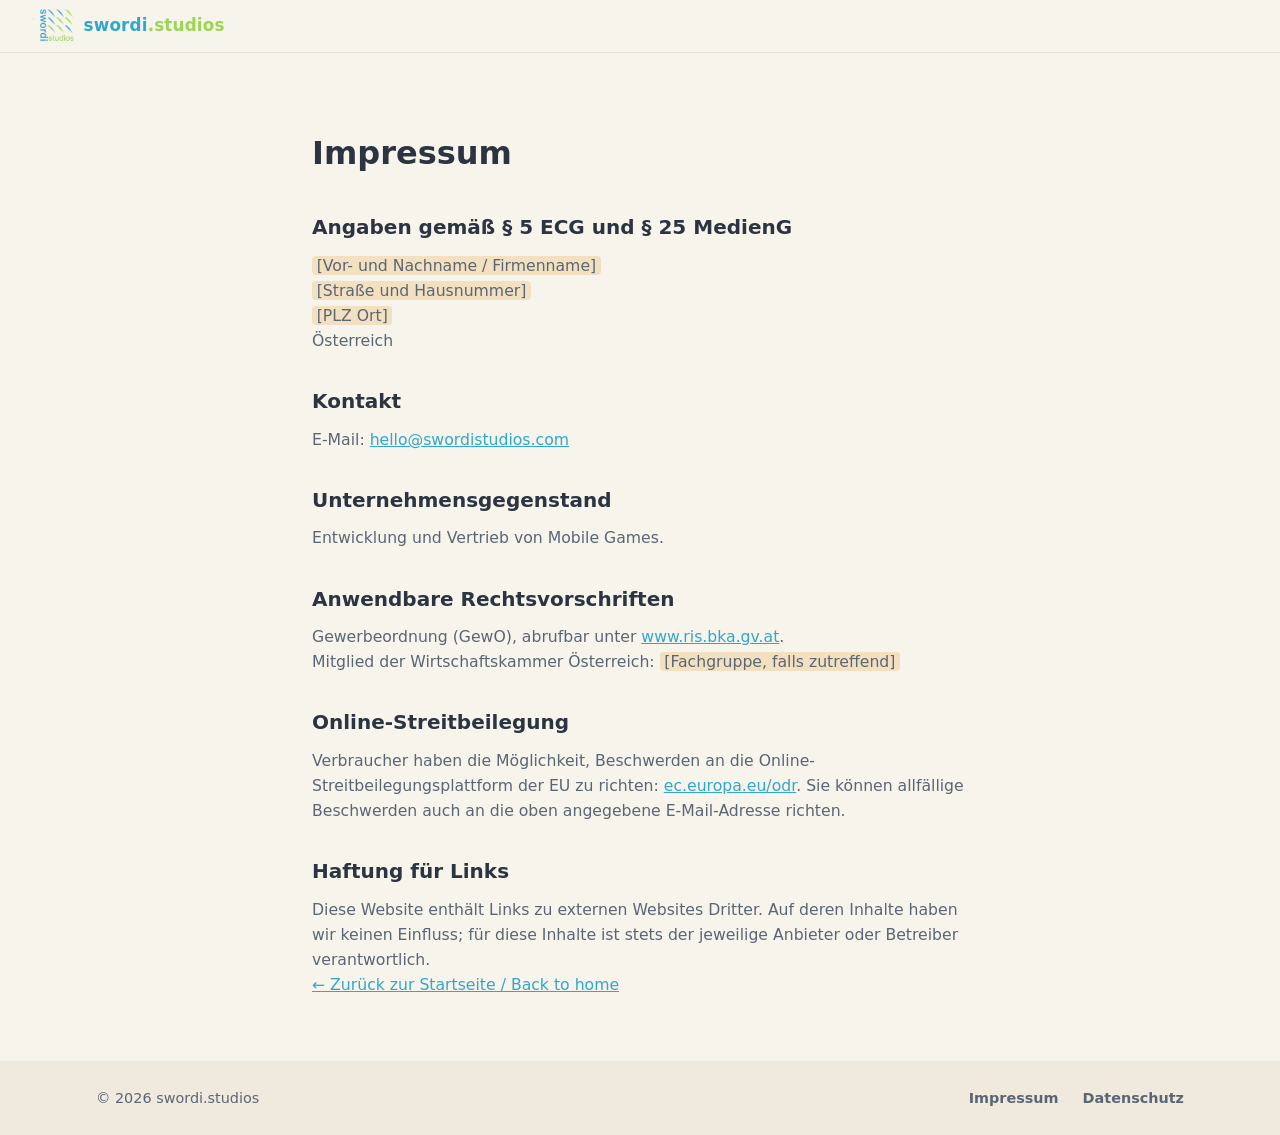
==== impressum.html @ f4ccf382 "Initial swordi.studios landing page Static bilingual (EN/DE) landing page with studio CI hero, dark " ====
<!DOCTYPE html>
<html lang="de">
<head>
  <meta charset="UTF-8">
  <meta name="viewport" content="width=device-width, initial-scale=1.0">
  <title>Impressum — swordi.studios</title>
  <meta name="robots" content="noindex">
  <link rel="icon" type="image/png" sizes="32x32" href="assets/img/favicon-32.png">
  <link rel="stylesheet" href="css/style.css">
</head>
<body>

  <header class="nav scrolled">
    <a class="nav-brand" href="index.html">
      <img src="assets/img/logo-192.png" alt="" width="34" height="34">
      <span>swordi<em>.studios</em></span>
    </a>
  </header>

  <main class="legal">
    <h1>Impressum</h1>

    <h2>Angaben gemäß § 5 ECG und § 25 MedienG</h2>
    <p>
      <span class="placeholder">[Vor- und Nachname / Firmenname]</span><br>
      <span class="placeholder">[Straße und Hausnummer]</span><br>
      <span class="placeholder">[PLZ Ort]</span><br>
      Österreich
    </p>

    <h2>Kontakt</h2>
    <p>
      E-Mail: <a href="mailto:hello@swordistudios.com">hello@swordistudios.com</a>
    </p>

    <h2>Unternehmensgegenstand</h2>
    <p>Entwicklung und Vertrieb von Mobile Games.</p>

    <h2>Anwendbare Rechtsvorschriften</h2>
    <p>
      Gewerbeordnung (GewO), abrufbar unter <a href="https://www.ris.bka.gv.at" target="_blank" rel="noopener">www.ris.bka.gv.at</a>.<br>
      Mitglied der Wirtschaftskammer Österreich: <span class="placeholder">[Fachgruppe, falls zutreffend]</span>
    </p>

    <h2>Online-Streitbeilegung</h2>
    <p>
      Verbraucher haben die Möglichkeit, Beschwerden an die Online-Streitbeilegungsplattform
      der EU zu richten: <a href="https://ec.europa.eu/odr" target="_blank" rel="noopener">ec.europa.eu/odr</a>.
      Sie können allfällige Beschwerden auch an die oben angegebene E-Mail-Adresse richten.
    </p>

    <h2>Haftung für Links</h2>
    <p>
      Diese Website enthält Links zu externen Websites Dritter. Auf deren Inhalte haben wir
      keinen Einfluss; für diese Inhalte ist stets der jeweilige Anbieter oder Betreiber
      verantwortlich.
    </p>

    <p><a href="index.html">← Zurück zur Startseite / Back to home</a></p>
  </main>

  <footer class="footer">
    <div class="footer-inner">
      <p>© 2026 swordi.studios</p>
      <nav aria-label="Legal">
        <a href="impressum.html">Impressum</a>
        <a href="privacy.html">Datenschutz</a>
      </nav>
    </div>
  </footer>

</body>
</html>
---- css/style.css ----
/* ============================================================
   swordi.studios — landing page
   CI: logo colors (blue #31a7cd, green #9bd554, cream paper)
   Delikta section: game CI (navy #0e1422, gold #e5a53f)
   ============================================================ */

:root {
  --blue: #31a7cd;
  --green: #9bd554;
  --ink: #2b3440;
  --ink-soft: #5a6674;
  --paper: #f7f4ec;
  --paper-deep: #efeadd;

  --navy: #0e1422;
  --navy-panel: #151d30;
  --gold: #e5a53f;
  --gold-soft: #eec27d;
  --cream: #f2edda;
  --cream-dim: #b8b4a4;

  --sans: "Avenir Next", "Segoe UI", system-ui, -apple-system, sans-serif;
  --serif: Georgia, "Times New Roman", serif;
  --mono: "SF Mono", "Cascadia Code", Menlo, Consolas, monospace;
}

* { margin: 0; padding: 0; box-sizing: border-box; }

html { scroll-behavior: smooth; }

body {
  font-family: var(--sans);
  color: var(--ink);
  background: var(--paper);
  line-height: 1.6;
  -webkit-font-smoothing: antialiased;
}

img { max-width: 100%; height: auto; display: block; }

/* ============ Navigation ============ */

.nav {
  position: fixed;
  inset: 0 0 auto 0;
  z-index: 100;
  display: flex;
  align-items: center;
  gap: 1.5rem;
  padding: 0.9rem clamp(1rem, 4vw, 2.5rem);
  transition: background 0.35s ease, box-shadow 0.35s ease, padding 0.35s ease;
}

.nav.scrolled {
  background: rgba(247, 244, 236, 0.85);
  backdrop-filter: blur(12px);
  -webkit-backdrop-filter: blur(12px);
  box-shadow: 0 1px 0 rgba(43, 52, 64, 0.08);
  padding-top: 0.55rem;
  padding-bottom: 0.55rem;
}

.nav-brand {
  display: flex;
  align-items: center;
  gap: 0.6rem;
  text-decoration: none;
  color: var(--blue);
  font-weight: 700;
  font-size: 1.05rem;
  letter-spacing: 0.01em;
}

.nav-brand em { font-style: normal; color: var(--green); }

.nav-links {
  margin-left: auto;
  display: flex;
  gap: clamp(0.8rem, 2.5vw, 1.8rem);
}

.nav-links a {
  text-decoration: none;
  color: var(--ink-soft);
  font-size: 0.95rem;
  font-weight: 600;
  transition: color 0.2s;
}

.nav-links a:hover { color: var(--blue); }

.lang-toggle {
  display: flex;
  border: 1.5px solid rgba(43, 52, 64, 0.2);
  border-radius: 999px;
  overflow: hidden;
}

.lang-toggle button {
  border: 0;
  background: transparent;
  font: 600 0.78rem var(--sans);
  color: var(--ink-soft);
  padding: 0.32rem 0.7rem;
  cursor: pointer;
  transition: background 0.2s, color 0.2s;
}

.lang-toggle button[aria-pressed="true"] {
  background: var(--blue);
  color: #fff;
}

/* ============ Hero ============ */

.hero {
  position: relative;
  min-height: 100svh;
  display: grid;
  place-items: center;
  overflow: hidden;
  background:
    radial-gradient(90rem 60rem at 80% -20%, rgba(49, 167, 205, 0.08), transparent 60%),
    radial-gradient(80rem 50rem at 10% 110%, rgba(155, 213, 84, 0.1), transparent 60%),
    var(--paper);
  padding: 6rem 1.5rem 4rem;
}

.hero-inner {
  position: relative;
  z-index: 2;
  text-align: center;
  max-width: 44rem;
}

.hero-logo {
  width: clamp(180px, 34vw, 300px);
  margin: 0 auto 1.8rem;
  animation: logo-in 1s cubic-bezier(0.2, 0.7, 0.3, 1) both;
}

.hero-tag {
  font-family: var(--mono);
  font-size: clamp(0.8rem, 1.6vw, 0.95rem);
  letter-spacing: 0.35em;
  text-transform: uppercase;
  color: var(--ink-soft);
  animation: rise-in 0.9s 0.25s cubic-bezier(0.2, 0.7, 0.3, 1) both;
}

.hero-sub {
  margin: 1rem auto 2.2rem;
  max-width: 30rem;
  font-size: clamp(1.05rem, 2.2vw, 1.25rem);
  color: var(--ink);
  animation: rise-in 0.9s 0.4s cubic-bezier(0.2, 0.7, 0.3, 1) both;
}

.hero-cta {
  display: inline-flex;
  align-items: center;
  gap: 0.5rem;
  background: var(--blue);
  color: #fff;
  text-decoration: none;
  font-weight: 700;
  font-size: 1rem;
  padding: 0.85rem 1.7rem;
  border-radius: 999px;
  box-shadow: 0 8px 24px rgba(49, 167, 205, 0.35);
  transition: transform 0.25s, box-shadow 0.25s, background 0.25s;
  animation: rise-in 0.9s 0.55s cubic-bezier(0.2, 0.7, 0.3, 1) both;
}

.hero-cta:hover {
  transform: translateY(-2px);
  background: #2b96b9;
  box-shadow: 0 12px 30px rgba(49, 167, 205, 0.45);
}

.hero-cta svg { transition: transform 0.25s; }
.hero-cta:hover svg { transform: translateY(3px); }

/* floating feathers */

.feathers { position: absolute; inset: 0; z-index: 1; pointer-events: none; }

.feather {
  position: absolute;
  width: clamp(50px, 8vw, 110px);
  opacity: 0.85;
  will-change: transform;
  animation: feather-drift 7s ease-in-out infinite alternate;
}

.f1 { top: 12%; left: 6%; animation-delay: -1s; }
.f2 { top: 22%; right: 9%; animation-delay: -3s; }
.f3 { bottom: 24%; left: 12%; width: clamp(36px, 5vw, 70px); animation-delay: -5s; }
.f4 { top: 55%; right: 5%; width: clamp(60px, 9vw, 130px); animation-delay: -2s; }
.f5 { top: 6%; left: 42%; width: clamp(30px, 4vw, 56px); animation-delay: -4s; }
.f6 { bottom: 10%; right: 30%; width: clamp(34px, 4.5vw, 64px); animation-delay: -6s; }

/* animates `transform` only — JS parallax uses the separate `translate`
   property, so both compose without fighting each other */
@keyframes feather-drift {
  from { transform: rotate(-4deg) translateY(-12px); }
  to   { transform: rotate(5deg) translateY(14px); }
}

@keyframes logo-in {
  from { opacity: 0; transform: scale(0.92) translateY(14px); }
  to   { opacity: 1; transform: none; }
}

@keyframes rise-in {
  from { opacity: 0; transform: translateY(18px); }
  to   { opacity: 1; transform: none; }
}

.scroll-hint {
  position: absolute;
  bottom: 2rem;
  left: 50%;
  translate: -50% 0;
  width: 26px;
  height: 42px;
  border: 2px solid rgba(43, 52, 64, 0.3);
  border-radius: 14px;
  z-index: 2;
}

.scroll-hint span {
  position: absolute;
  top: 7px;
  left: 50%;
  translate: -50% 0;
  width: 4px;
  height: 8px;
  border-radius: 2px;
  background: var(--blue);
  animation: scroll-dot 1.8s ease-in-out infinite;
}

@keyframes scroll-dot {
  0%   { opacity: 1; transform: translateY(0); }
  70%  { opacity: 0; transform: translateY(14px); }
  100% { opacity: 0; transform: translateY(0); }
}

/* ============ Delikta section (dark noir) ============ */

.delikta {
  position: relative;
  background:
    radial-gradient(70rem 40rem at 85% 0%, rgba(229, 165, 63, 0.06), transparent 55%),
    radial-gradient(60rem 45rem at 0% 100%, rgba(229, 165, 63, 0.05), transparent 55%),
    var(--navy);
  color: var(--cream);
  padding: clamp(5rem, 10vw, 8.5rem) 1.5rem;
  clip-path: polygon(0 0, 100% 2.5rem, 100% 100%, 0 calc(100% - 2.5rem));
  margin: -2.5rem 0;
  z-index: 3;
}

.delikta-inner { max-width: 68rem; margin: 0 auto; }

.case-header { text-align: center; margin-bottom: clamp(4rem, 8vw, 6.5rem); }

.kicker {
  display: inline-flex;
  align-items: center;
  gap: 0.9rem;
  font-family: var(--mono);
  font-size: 0.82rem;
  letter-spacing: 0.32em;
  text-transform: uppercase;
  color: var(--gold);
}

.kicker .rule { width: 3rem; height: 1px; background: var(--gold); opacity: 0.7; }

.kicker.small { font-size: 0.72rem; gap: 0; }

.delikta-wordmark {
  font-family: var(--serif);
  font-weight: 700;
  font-size: clamp(3rem, 10vw, 6rem);
  letter-spacing: 0.06em;
  color: var(--cream);
  margin: 1.2rem 0 0.4rem;
  line-height: 1.05;
}

.delikta-wordmark span { color: var(--gold); }

.delikta-tagline {
  font-family: var(--mono);
  letter-spacing: 0.3em;
  text-transform: uppercase;
  font-size: clamp(0.75rem, 1.8vw, 0.95rem);
  color: var(--gold-soft);
}

.delikta-intro {
  max-width: 36rem;
  margin: 1.8rem auto 0;
  font-size: clamp(1rem, 2vw, 1.15rem);
  color: var(--cream-dim);
}

/* feature rows */

.features { display: grid; gap: clamp(4rem, 8vw, 7rem); }

.feature {
  display: grid;
  grid-template-columns: minmax(0, 5fr) minmax(0, 6fr);
  align-items: center;
  gap: clamp(2rem, 5vw, 4.5rem);
}

.feature:nth-child(even) .feature-shot { order: 2; }
.feature:nth-child(even) .feature-copy { order: 1; text-align: right; }
.feature:nth-child(even) .feature-copy .kicker { flex-direction: row-reverse; }

.feature-shot {
  display: flex;
  justify-content: center;
}

.feature-shot img {
  width: min(100%, 330px);
  border-radius: 22px;
  border: 1px solid rgba(229, 165, 63, 0.35);
  box-shadow:
    0 30px 60px rgba(0, 0, 0, 0.5),
    0 0 0 6px rgba(229, 165, 63, 0.06);
  rotate: -2.5deg;
  transition: rotate 0.5s cubic-bezier(0.2, 0.7, 0.3, 1), scale 0.5s cubic-bezier(0.2, 0.7, 0.3, 1);
}

.feature:nth-child(even) .feature-shot img { rotate: 2.5deg; }

.feature-shot img:hover { rotate: 0deg; scale: 1.02; }

.feature-copy h2 {
  font-family: var(--serif);
  font-size: clamp(1.7rem, 4vw, 2.5rem);
  line-height: 1.15;
  margin: 0.9rem 0 0.8rem;
  color: var(--gold);
}

.feature-copy h2::first-line { color: var(--gold); }

.feature-copy p:not(.kicker) {
  color: var(--cream-dim);
  font-size: clamp(0.98rem, 1.8vw, 1.08rem);
  max-width: 26rem;
}

.feature:nth-child(even) .feature-copy p:not(.kicker) { margin-left: auto; }

/* CTA */

.delikta-cta {
  text-align: center;
  margin-top: clamp(5rem, 9vw, 7.5rem);
  padding-top: clamp(3rem, 6vw, 4.5rem);
  border-top: 1px solid rgba(229, 165, 63, 0.2);
}

.delikta-cta h2 {
  font-family: var(--serif);
  font-size: clamp(1.8rem, 4.5vw, 2.7rem);
  color: var(--cream);
  margin-bottom: 2rem;
}

.store-buttons {
  display: flex;
  flex-wrap: wrap;
  gap: 1rem;
  justify-content: center;
}

.store-btn {
  display: inline-flex;
  align-items: center;
  gap: 0.8rem;
  padding: 0.7rem 1.5rem;
  border-radius: 14px;
  text-decoration: none;
  text-align: left;
  line-height: 1.25;
}

.store-btn span { display: flex; flex-direction: column; }
.store-btn small { font-size: 0.72rem; letter-spacing: 0.06em; text-transform: uppercase; opacity: 0.8; }
.store-btn strong { font-size: 1.15rem; }

.store-btn.play {
  background: var(--gold);
  color: var(--navy);
  box-shadow: 0 10px 30px rgba(229, 165, 63, 0.25);
  transition: transform 0.25s, box-shadow 0.25s;
}

.store-btn.play:hover {
  transform: translateY(-2px);
  box-shadow: 0 14px 36px rgba(229, 165, 63, 0.4);
}

.store-btn.soon {
  border: 1px solid rgba(242, 237, 218, 0.25);
  color: var(--cream-dim);
  cursor: default;
}

.delikta-link { margin-top: 1.8rem; color: var(--cream-dim); font-size: 0.95rem; }
.delikta-link a { color: var(--gold-soft); font-weight: 600; }

/* ============ Studio ============ */

.studio {
  background:
    radial-gradient(60rem 40rem at 15% 0%, rgba(155, 213, 84, 0.1), transparent 55%),
    radial-gradient(60rem 40rem at 90% 100%, rgba(49, 167, 205, 0.08), transparent 55%),
    var(--paper);
  padding: clamp(7rem, 12vw, 10rem) 1.5rem clamp(5rem, 9vw, 7rem);
  text-align: center;
}

.studio-inner { max-width: 40rem; margin: 0 auto; }

.light-kicker { color: var(--blue); }
.light-kicker::before, .light-kicker::after { content: none; }

.studio h2 {
  font-size: clamp(1.9rem, 4.5vw, 2.8rem);
  margin: 1rem 0 1.2rem;
  color: var(--ink);
  letter-spacing: -0.01em;
}

.studio p { color: var(--ink-soft); font-size: clamp(1rem, 2vw, 1.12rem); }

.studio-contact { margin-top: 2rem; font-weight: 600; }
.studio-contact a { color: var(--blue); text-decoration: none; border-bottom: 2px solid var(--green); }
.studio-contact a:hover { color: var(--green); }

/* ============ Footer ============ */

.footer {
  background: var(--paper-deep);
  padding: 1.6rem 1.5rem;
}

.footer-inner {
  max-width: 68rem;
  margin: 0 auto;
  display: flex;
  flex-wrap: wrap;
  gap: 0.8rem 2rem;
  align-items: center;
  justify-content: space-between;
  font-size: 0.9rem;
  color: var(--ink-soft);
}

.footer nav { display: flex; gap: 1.5rem; }
.footer a { color: var(--ink-soft); text-decoration: none; font-weight: 600; }
.footer a:hover { color: var(--blue); }

/* ============ Scroll reveals ============ */

.reveal {
  opacity: 0;
  transform: translateY(36px);
  transition: opacity 0.8s cubic-bezier(0.2, 0.7, 0.3, 1), transform 0.8s cubic-bezier(0.2, 0.7, 0.3, 1);
}

.reveal.visible { opacity: 1; transform: none; }

/* ============ Legal pages ============ */

.legal {
  max-width: 44rem;
  margin: 0 auto;
  padding: 8rem 1.5rem 4rem;
}

.legal h1 { font-size: 2rem; margin-bottom: 1.5rem; }
.legal h2 { font-size: 1.25rem; margin: 2rem 0 0.6rem; }
.legal p, .legal li { color: var(--ink-soft); font-size: 0.98rem; }
.legal ul { padding-left: 1.2rem; }
.legal a { color: var(--blue); }
.legal .placeholder { background: rgba(229, 165, 63, 0.25); padding: 0 0.3em; border-radius: 4px; }

/* ============ Responsive ============ */

@media (max-width: 760px) {
  .nav-links { display: none; }
  .nav-brand { flex: 1; }

  .feature { grid-template-columns: 1fr; gap: 1.8rem; }
  .feature:nth-child(even) .feature-shot { order: 0; }
  .feature:nth-child(even) .feature-copy { order: 1; text-align: left; }
  .feature:nth-child(even) .feature-copy .kicker { flex-direction: row; }
  .feature:nth-child(even) .feature-copy p:not(.kicker) { margin-left: 0; }
  .feature-copy { text-align: left; }
  .feature-shot img { width: min(78%, 300px); }

  .delikta { clip-path: polygon(0 0, 100% 1.2rem, 100% 100%, 0 calc(100% - 1.2rem)); margin: -1.2rem 0; }
}

/* ============ Reduced motion ============ */

@media (prefers-reduced-motion: reduce) {
  html { scroll-behavior: auto; }
  .feather, .scroll-hint span { animation: none; }
  .hero-logo, .hero-tag, .hero-sub, .hero-cta { animation-duration: 0.01s; animation-delay: 0s; }
  .reveal { opacity: 1; transform: none; transition: none; }
  .feature-shot img { transition: none; }
}
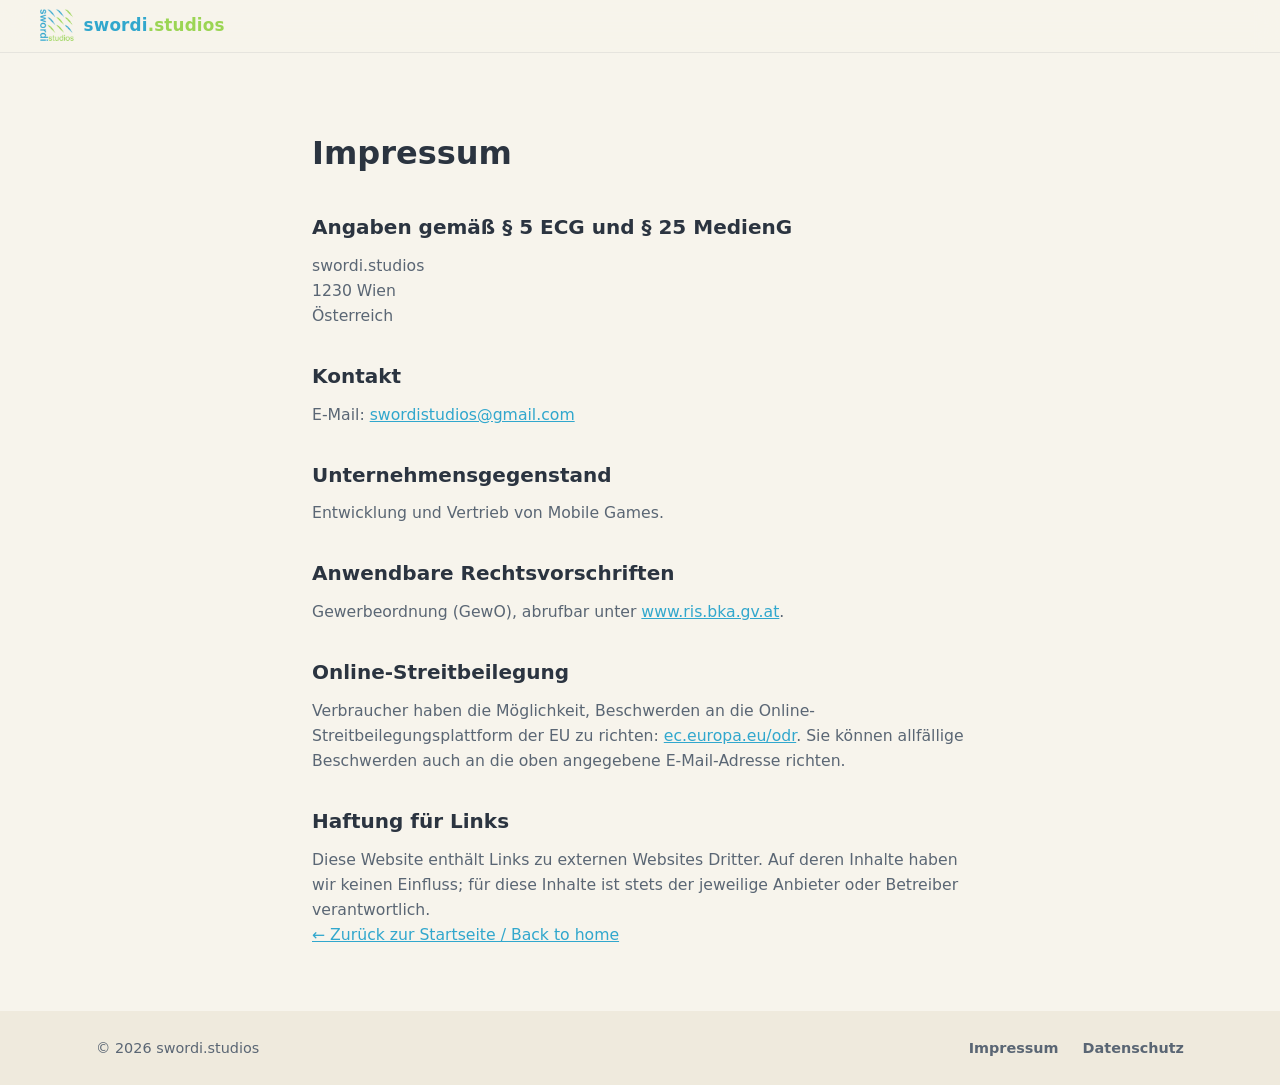
==== commit df97beb3: "Fill in Impressum/privacy details, use swordistudios@gmail.com Co-Authored-By: Claude Fable 5 <norep" ====
--- a/impressum.html
+++ b/impressum.html
@@ -22,15 +22,14 @@
 
     <h2>Angaben gemäß § 5 ECG und § 25 MedienG</h2>
     <p>
-      <span class="placeholder">[Vor- und Nachname / Firmenname]</span><br>
-      <span class="placeholder">[Straße und Hausnummer]</span><br>
-      <span class="placeholder">[PLZ Ort]</span><br>
+      swordi.studios<br>
+      1230 Wien<br>
       Österreich
     </p>
 
     <h2>Kontakt</h2>
     <p>
-      E-Mail: <a href="mailto:hello@swordistudios.com">hello@swordistudios.com</a>
+      E-Mail: <a href="mailto:swordistudios@gmail.com">swordistudios@gmail.com</a>
     </p>
 
     <h2>Unternehmensgegenstand</h2>
@@ -38,8 +37,7 @@
 
     <h2>Anwendbare Rechtsvorschriften</h2>
     <p>
-      Gewerbeordnung (GewO), abrufbar unter <a href="https://www.ris.bka.gv.at" target="_blank" rel="noopener">www.ris.bka.gv.at</a>.<br>
-      Mitglied der Wirtschaftskammer Österreich: <span class="placeholder">[Fachgruppe, falls zutreffend]</span>
+      Gewerbeordnung (GewO), abrufbar unter <a href="https://www.ris.bka.gv.at" target="_blank" rel="noopener">www.ris.bka.gv.at</a>.
     </p>
 
     <h2>Online-Streitbeilegung</h2>
--- a/css/style.css
+++ b/css/style.css
@@ -301,80 +301,35 @@
   color: var(--gold-soft);
 }
 
-.delikta-intro {
-  max-width: 36rem;
-  margin: 1.8rem auto 0;
-  font-size: clamp(1rem, 2vw, 1.15rem);
-  color: var(--cream-dim);
-}
-
-/* feature rows */
-
-.features { display: grid; gap: clamp(4rem, 8vw, 7rem); }
-
-.feature {
-  display: grid;
-  grid-template-columns: minmax(0, 5fr) minmax(0, 6fr);
-  align-items: center;
-  gap: clamp(2rem, 5vw, 4.5rem);
-}
-
-.feature:nth-child(even) .feature-shot { order: 2; }
-.feature:nth-child(even) .feature-copy { order: 1; text-align: right; }
-.feature:nth-child(even) .feature-copy .kicker { flex-direction: row-reverse; }
-
-.feature-shot {
+/* screenshot gallery — fanned phones like the Play Store feature banner */
+
+.gallery {
   display: flex;
   justify-content: center;
-}
-
-.feature-shot img {
-  width: min(100%, 330px);
+  align-items: flex-start;
+}
+
+.gallery img {
+  width: min(28%, 300px);
   border-radius: 22px;
   border: 1px solid rgba(229, 165, 63, 0.35);
   box-shadow:
     0 30px 60px rgba(0, 0, 0, 0.5),
     0 0 0 6px rgba(229, 165, 63, 0.06);
-  rotate: -2.5deg;
   transition: rotate 0.5s cubic-bezier(0.2, 0.7, 0.3, 1), scale 0.5s cubic-bezier(0.2, 0.7, 0.3, 1);
 }
 
-.feature:nth-child(even) .feature-shot img { rotate: 2.5deg; }
-
-.feature-shot img:hover { rotate: 0deg; scale: 1.02; }
-
-.feature-copy h2 {
-  font-family: var(--serif);
-  font-size: clamp(1.7rem, 4vw, 2.5rem);
-  line-height: 1.15;
-  margin: 0.9rem 0 0.8rem;
-  color: var(--gold);
-}
-
-.feature-copy h2::first-line { color: var(--gold); }
-
-.feature-copy p:not(.kicker) {
-  color: var(--cream-dim);
-  font-size: clamp(0.98rem, 1.8vw, 1.08rem);
-  max-width: 26rem;
-}
-
-.feature:nth-child(even) .feature-copy p:not(.kicker) { margin-left: auto; }
+.gallery img:first-child { rotate: -6deg; translate: 2% 6%; }
+.gallery img:last-child  { rotate: 6deg;  translate: -2% 6%; }
+.gallery img:nth-child(2) { position: relative; z-index: 2; scale: 1.06; }
+
+.gallery img:hover { rotate: 0deg; scale: 1.08; z-index: 3; }
 
 /* CTA */
 
 .delikta-cta {
   text-align: center;
-  margin-top: clamp(5rem, 9vw, 7.5rem);
-  padding-top: clamp(3rem, 6vw, 4.5rem);
-  border-top: 1px solid rgba(229, 165, 63, 0.2);
-}
-
-.delikta-cta h2 {
-  font-family: var(--serif);
-  font-size: clamp(1.8rem, 4.5vw, 2.7rem);
-  color: var(--cream);
-  margin-bottom: 2rem;
+  margin-top: clamp(4rem, 7vw, 6rem);
 }
 
 .store-buttons {
@@ -503,13 +458,7 @@
   .nav-links { display: none; }
   .nav-brand { flex: 1; }
 
-  .feature { grid-template-columns: 1fr; gap: 1.8rem; }
-  .feature:nth-child(even) .feature-shot { order: 0; }
-  .feature:nth-child(even) .feature-copy { order: 1; text-align: left; }
-  .feature:nth-child(even) .feature-copy .kicker { flex-direction: row; }
-  .feature:nth-child(even) .feature-copy p:not(.kicker) { margin-left: 0; }
-  .feature-copy { text-align: left; }
-  .feature-shot img { width: min(78%, 300px); }
+  .gallery img { width: 30%; border-radius: 12px; }
 
   .delikta { clip-path: polygon(0 0, 100% 1.2rem, 100% 100%, 0 calc(100% - 1.2rem)); margin: -1.2rem 0; }
 }
@@ -521,5 +470,5 @@
   .feather, .scroll-hint span { animation: none; }
   .hero-logo, .hero-tag, .hero-sub, .hero-cta { animation-duration: 0.01s; animation-delay: 0s; }
   .reveal { opacity: 1; transform: none; transition: none; }
-  .feature-shot img { transition: none; }
-}
+  .gallery img { transition: none; }
+}
